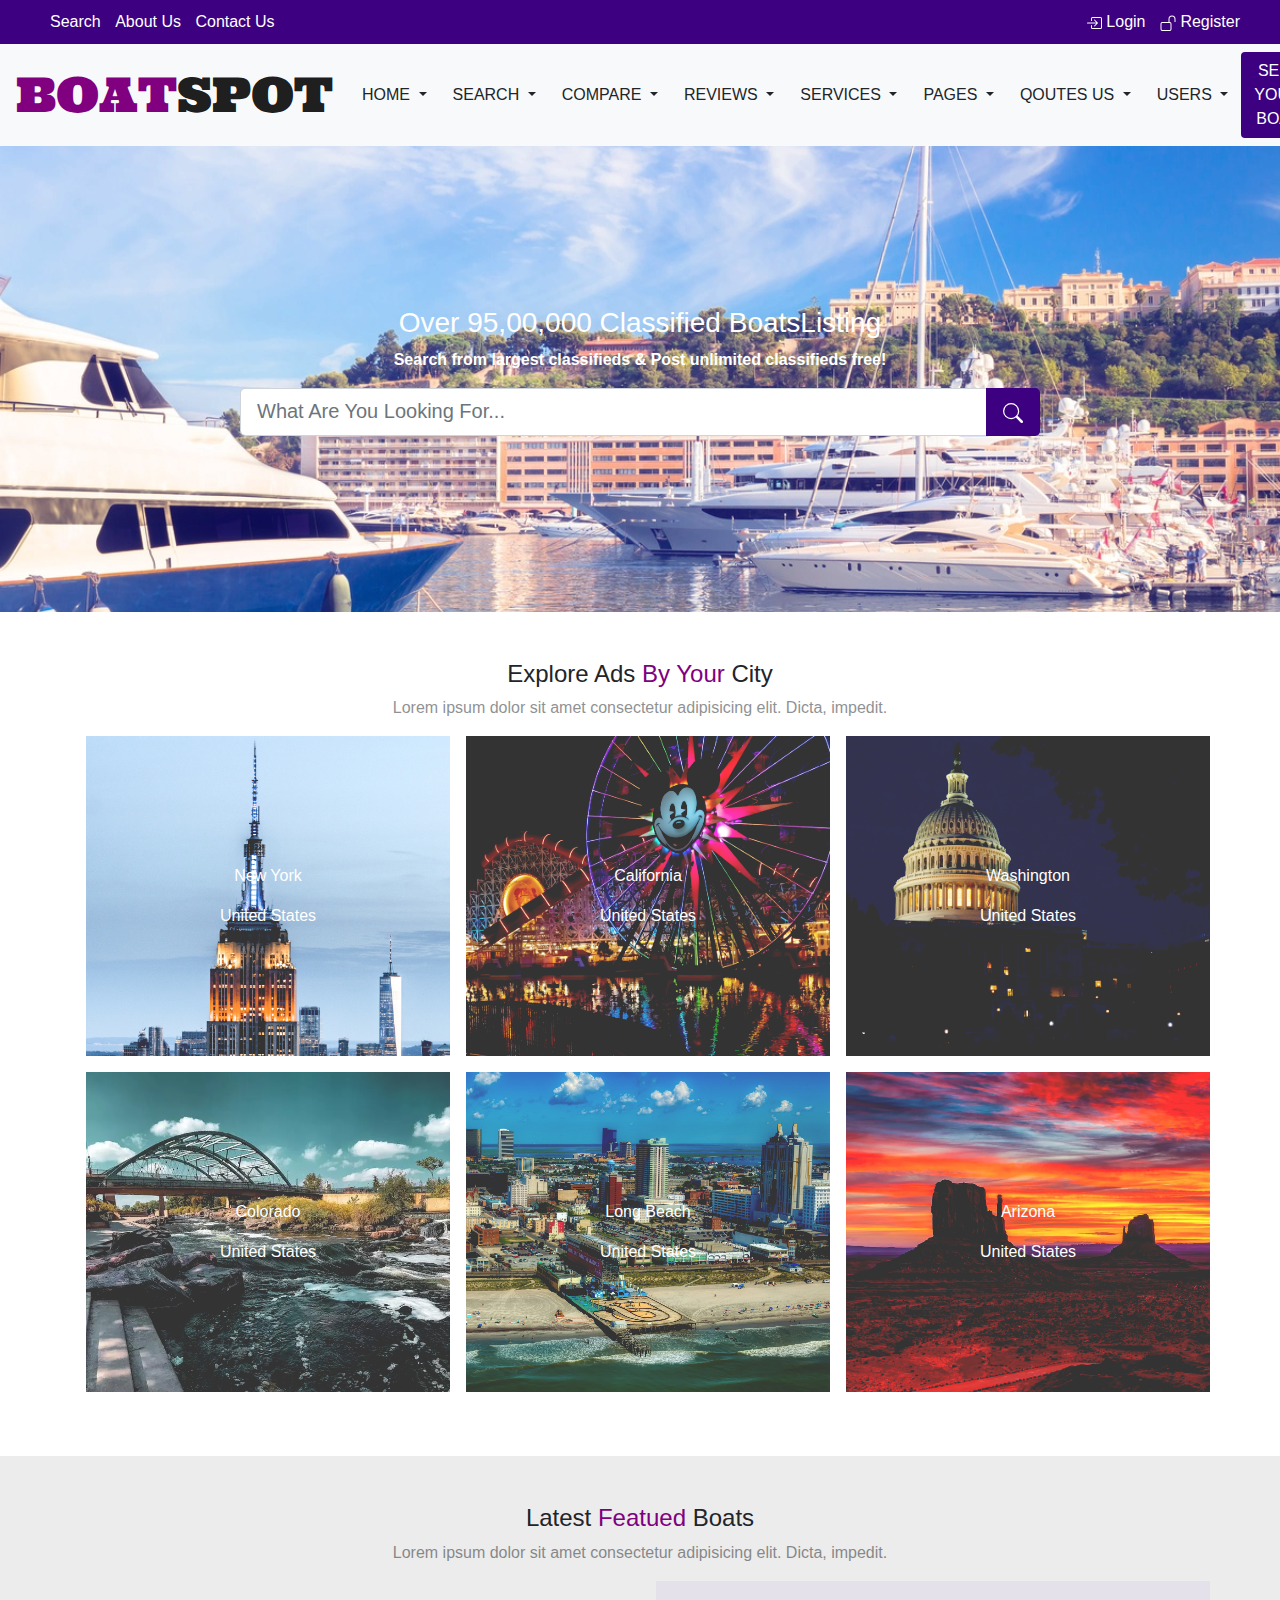
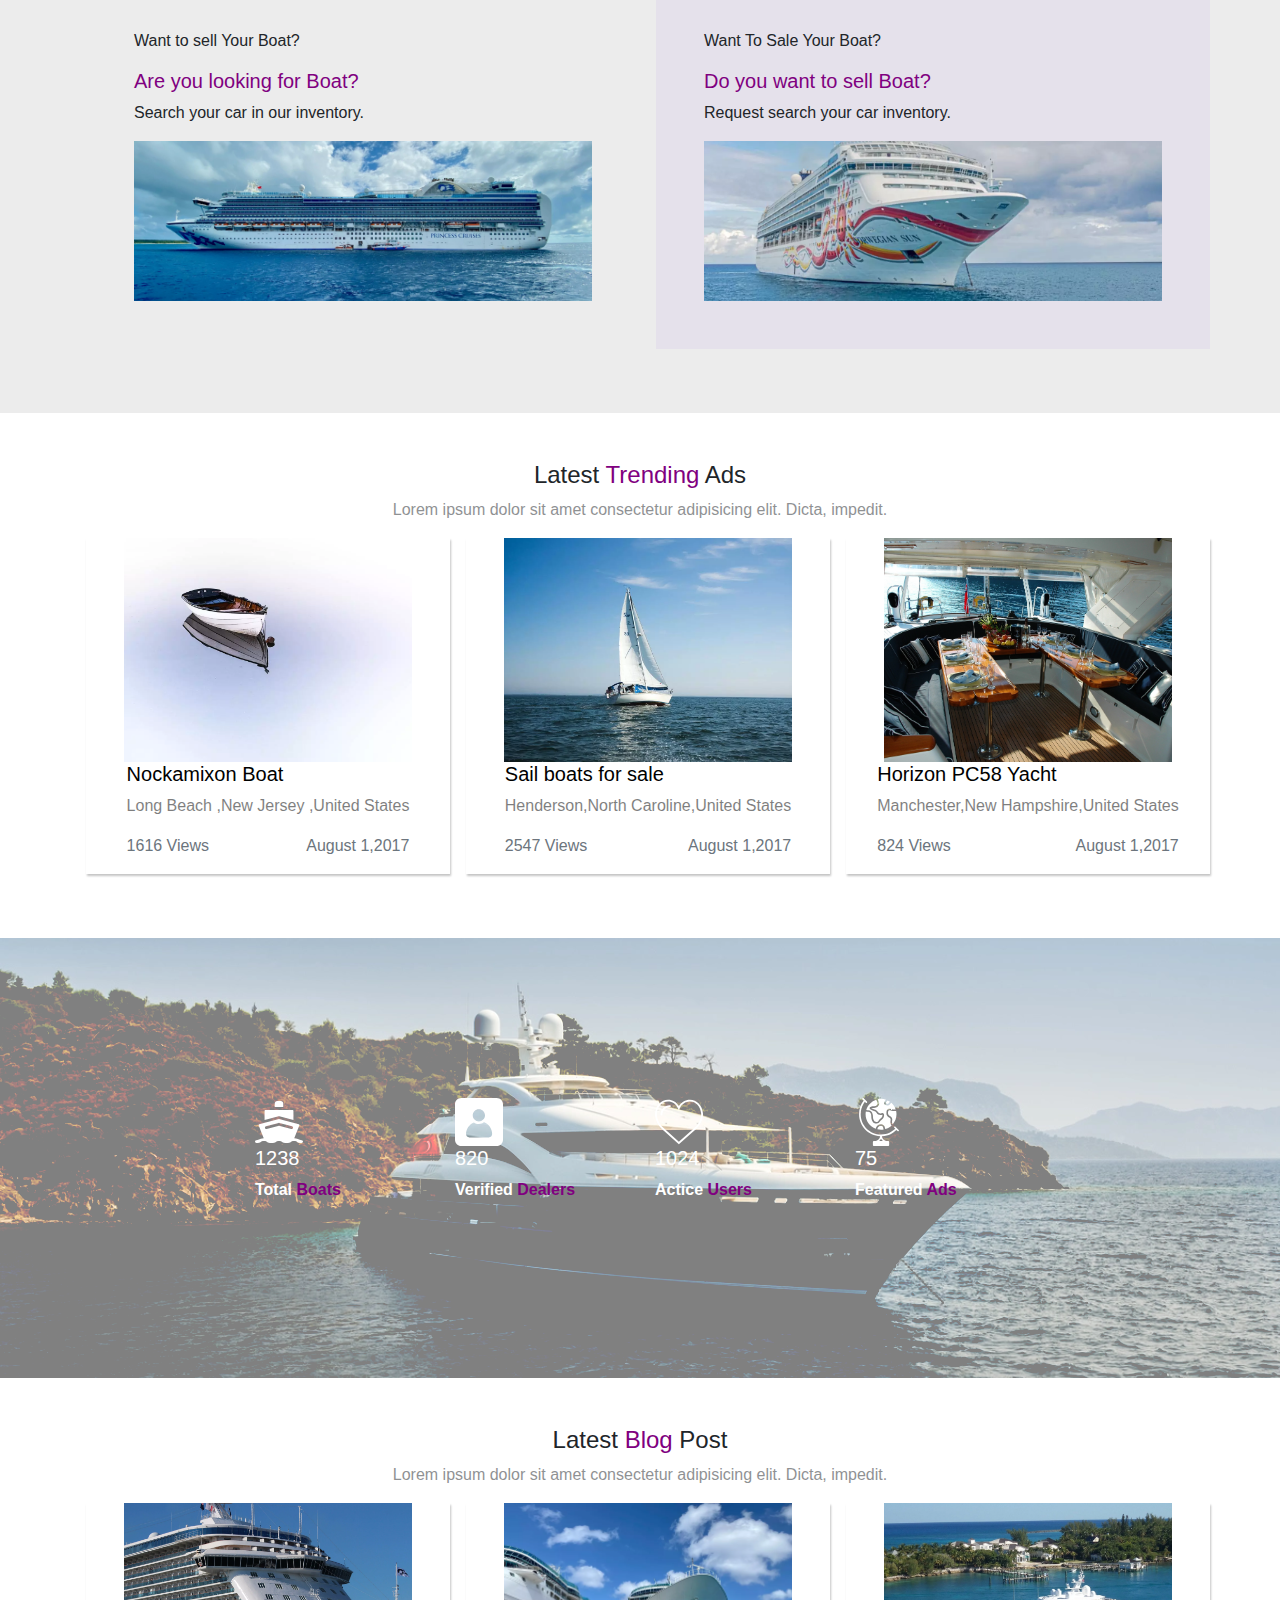
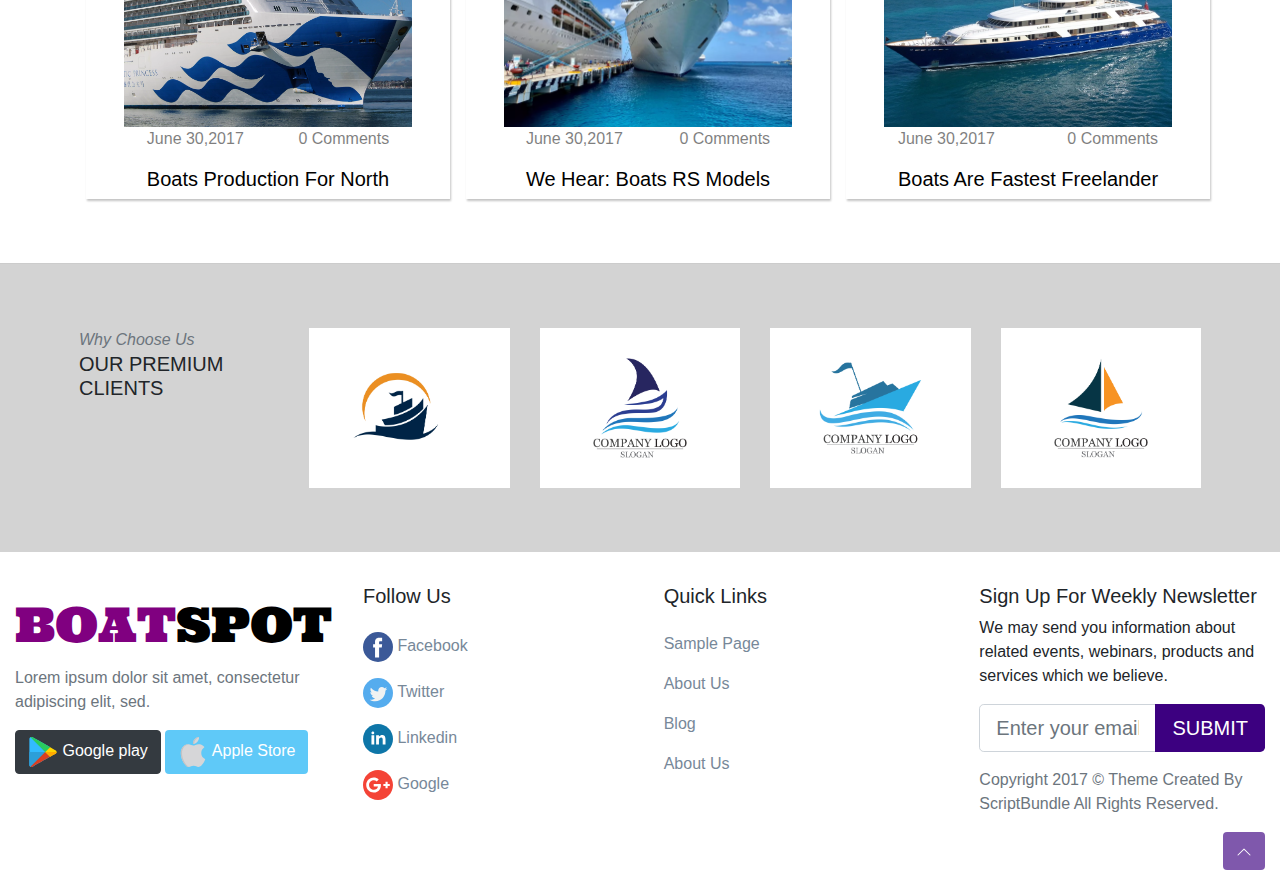
==== Assignment 12/index.html @ 64cd27fa "Assignment 12" ====
<!DOCTYPE html>
<html lang="en">
	<head>
		<meta charset="UTF-8" />
		<meta name="viewport" content="width=device-width, initial-scale=1.0" />
		<link href="https://fonts.googleapis.com/css2?family=Ultra&display=swap" rel="stylesheet">
		<link
			rel="stylesheet"
			href="https://stackpath.bootstrapcdn.com/bootstrap/4.5.2/css/bootstrap.min.css"
			integrity="sha384-JcKb8q3iqJ61gNV9KGb8thSsNjpSL0n8PARn9HuZOnIxN0hoP+VmmDGMN5t9UJ0Z"
			crossorigin="anonymous"
		/>
		<link rel="stylesheet" type="text/css" href="style.css" />
		<title>BOATSPOT</title>
	</head>
	<body>
		<div class="firstheading">
			<div class="firstheading__firstele">
				<a>Search</a>
				<a>About Us</a>
				<a>Contact Us</a>
			</div>
			<div class="firstheading__secondele">
				<a>
					<svg
						width="1em"
						height="1em"
						viewBox="0 0 16 16"
						class="bi bi-box-arrow-in-right"
						fill="currentColor"
						xmlns="http://www.w3.org/2000/svg"
					>
						<path
							  fill-rule="evenodd"
							  d="M6 3.5a.5.5 0 0 1 .5-.5h8a.5.5 0 0 1 .5.5v9a.5.5 0 0 1-.5.5h-8a.5.5 0 0 1-.5-.5v-2a.5.5 0 0 0-1 0v2A1.5 1.5 0 0 0 6.5 14h8a1.5 1.5 0 0 0 1.5-1.5v-9A1.5 1.5 0 0 0 14.5 2h-8A1.5 1.5 0 0 0 5 3.5v2a.5.5 0 0 0 1 0v-2z"
						/>
						  <path
							fill-rule="evenodd"
							d="M11.854 8.354a.5.5 0 0 0 0-.708l-3-3a.5.5 0 1 0-.708.708L10.293 7.5H1.5a.5.5 0 0 0 0 1h8.793l-2.147 2.146a.5.5 0 0 0 .708.708l3-3z"
						/>
					</svg>
						Login
				</a>
				<a>
					<svg
						width="1em"
						height="1em"
						viewBox="0 0 16 16"
						class="bi bi-unlock"
						fill="currentColor"
						xmlns="http://www.w3.org/2000/svg"
					>
					<path
						fill-rule="evenodd"
						d="M9.655 8H2.333c-.264 0-.398.068-.471.121a.73.73 0 0 0-.224.296 1.626 1.626 0 0 0-.138.59V14c0 .342.076.531.14.635.064.106.151.18.256.237a1.122 1.122 0 0 0 .436.127l.013.001h7.322c.264 0 .398-.068.471-.121a.73.73 0 0 0 .224-.296 1.627 1.627 0 0 0 .138-.59V9c0-.342-.076-.531-.14-.635a.658.658 0 0 0-.255-.237A1.122 1.122 0 0 0 9.655 8zm.012-1H2.333C.5 7 .5 9 .5 9v5c0 2 1.833 2 1.833 2h7.334c1.833 0 1.833-2 1.833-2V9c0-2-1.833-2-1.833-2zM8.5 4a3.5 3.5 0 1 1 7 0v3h-1V4a2.5 2.5 0 0 0-5 0v3h-1V4z"
					/>
					</svg>
						Register
				</a>
			</div>
		</div>
		<div>
			<nav class="navbar navbar-expand-lg navbar-light bg-light">
				<button
					class="navbar-toggler"
					type="button"
					data-toggle="collapse"
					data-target="#navbarTogglerDemo03"
					aria-controls="navbarTogglerDemo03"
					aria-expanded="false"
					aria-label="Toggle navigation"
				>
					<span class="navbar-toggler-icon"></span>
				</button>
				<a class="navbar-brand" href="#"> <span class="purple">BOAT</span>SPOT</a>

				<div class="collapse navbar-collapse" id="navbarTogglerDemo03">
					<ul class="navbar-nav mr-auto mt-2 mt-lg-0">
						<li class="nav-item active">
							<button
								class="btn dropdown-toggle"
								type="button"
								id="dropdownMenuButton"
								data-toggle="dropdown"
								aria-haspopup="true"
								aria-expanded="false"
							>
								HOME
							</button>
						</li>
						<li class="nav-item active">
							<button
								class="btn dropdown-toggle"
								type="button"
								id="dropdownMenuButton"
								data-toggle="dropdown"
								aria-haspopup="true"
								aria-expanded="false"
							>
								SEARCH
							</button>
						</li>
						<li class="nav-item">
							<button
								class="btn dropdown-toggle"
								type="button"
								id="dropdownMenuButton"
								data-toggle="dropdown"
								aria-haspopup="true"
								aria-expanded="false"
							>
								COMPARE
							</button>
						</li>
						<li class="nav-item">
							<button
								class="btn dropdown-toggle"
								type="button"
								id="dropdownMenuButton"
								data-toggle="dropdown"
								aria-haspopup="true"
								aria-expanded="false"
							>
								REVIEWS
							</button>
						</li>
						<li class="nav-item">
							<button
								class="btn dropdown-toggle"
								type="button"
								id="dropdownMenuButton"
								data-toggle="dropdown"
								aria-haspopup="true"
								aria-expanded="false"
							>
								SERVICES
							</button>
						</li>
						<li class="nav-item">
							<button
								class="btn dropdown-toggle"
								type="button"
								id="dropdownMenuButton"
								data-toggle="dropdown"
								aria-haspopup="true"
								aria-expanded="false"
							>
								PAGES
							</button>
						</li>
						<li class="nav-item">
							<button
								class="btn dropdown-toggle"
								type="button"
								id="dropdownMenuButton"
								data-toggle="dropdown"
								aria-haspopup="true"
								aria-expanded="false"
							>
								QOUTES US
							</button>
						</li>
						<li class="nav-item">
							<button
								class="btn dropdown-toggle"
								type="button"
								id="dropdownMenuButton"
								data-toggle="dropdown"
								aria-haspopup="true"
								aria-expanded="false"
							>
								USERS
							</button>
						</li>
					</ul>
					<form class="form-inline my-2 my-lg-0">
						<button class="btn sellbtn my-2 my-sm-0" type="submit">
							SELL YOUR BOAT
						</button>
					</form>
				</div>
			</nav>
		</div>
		<div class="search_form">
			<div class="search_form__details">
				<h3 class="search_form__heading">
					Over 95,00,000 Classified BoatsListing
				</h3>
				<p class="search_form__para">
					Search from largest classifieds & Post unlimited classifieds free!
				</p>
				<div class="input-group input-group-lg mb-3">
					<input
						type="text"
						class="form-control"
						placeholder="What Are You Looking For..."
						aria-label="Recipient's username"
						aria-describedby="button-addon2"
					/>
					<div class="input-group-append">
						<button class="btn sellbtn" type="button" id="button-addon2">
							<svg
								width="1em"
								height="1em"
								viewBox="0 0 16 16"
								class="bi bi-search"
								fill="currentColor"
								xmlns="http://www.w3.org/2000/svg"
							>
							<path
								fill-rule="evenodd"
								d="M10.442 10.442a1 1 0 0 1 1.415 0l3.85 3.85a1 1 0 0 1-1.414 1.415l-3.85-3.85a1 1 0 0 1 0-1.415z"
							/>
							<path
								fill-rule="evenodd"
								d="M6.5 12a5.5 5.5 0 1 0 0-11 5.5 5.5 0 0 0 0 11zM13 6.5a6.5 6.5 0 1 1-13 0 6.5 6.5 0 0 1 13 0z"
							/>
							</svg>
						</button>
					</div>
				</div>
			</div>
		</div>
		<div class="toursdiv">
			<h4>Explore Ads <span class="purple">By Your</span> City</h4>
			<p class="tours__para">
				Lorem ipsum dolor sit amet consectetur adipisicing elit. Dicta, impedit.
			</p>
			<div class="container tours">
				<div class="row">
					<div class="col-sm tourcol newyork">
						<p>New York</p>
						<span>United States</span>
					</div>
					<div class="col-sm tourcol california">
						<p>California</p>
						<span>United States</span>
					</div>
					<div class="col-sm tourcol washington">
						<p>Washington</p>
						<span>United States</span>
					</div>
				</div>
				<div class="row">
					<div class="col-sm tourcol colorado">
						<p>Colorado</p>
						<span>United States</span>
					</div>
					<div class="col-sm tourcol long__beach">
						<p>Long Beach</p>
						<span>United States</span>
					</div>
					<div class="col-sm tourcol arizona">
						<p>Arizona</p>
						<span>United States</span>
					</div>
				</div>
			</div>
		</div>
		<div class="toursdiv boatsdiv">
			<h4>Latest <span class="purple">Featued</span> Boats</h4>
			<p class="tours__para">
				Lorem ipsum dolor sit amet consectetur adipisicing elit. Dicta, impedit.
			</p>
			<div class="container">
				<div class="row">
					<div class="col-sm boat">
						<p>Want to sell Your Boat?</p>
						<h5 class="purple">Are you looking for Boat?</h5>
						<p>Search your car in our inventory.</p>
						<div class="boatcol boat-1"></div>
					</div>
					<div class="col-sm boat boat2">
						<p>Want To Sale Your Boat?</p>
						<h5 class="purple">Do you want to sell Boat?</h5>
						<p>Request search your car inventory.</p>
						<div class="boatcol boat-2"></div>
					</div>
				</div>
			</div>
		</div>
		<div class="toursdiv">
			<h4>Latest <span class="purple">Trending</span> Ads</h4>
			<p class="tours__para">
				Lorem ipsum dolor sit amet consectetur adipisicing elit. Dicta, impedit.
			</p>
			<div class="container">
				<div class="row">
					<div class="col-sm boatsellcol">
						<div class="boat__img nockamixon__img">
						</div>
						<div>
							<h5>Nockamixon Boat</h5>
							<p class="tours__para">Long Beach ,New Jersey ,United States</p>
							<div class="boat__data">
								<p class="text-secondary">1616 Views</p>
								<p class="text-secondary">August 1,2017</p>
							</div>
						</div>
					</div>
					<div class="col-sm boatsellcol">
						<div class="boat__img sailing__img">
						</div>
						<div>
							<h5>Sail boats for sale</h5>
							<p class="tours__para">Henderson,North Caroline,United States</p>
							<div class="boat__data">
								<p class="text-secondary">2547 Views</p>
								<p class="text-secondary">August 1,2017</p>
							</div>
						</div>
					</div>
					<div class="col-sm boatsellcol">
						<div class="boat__img yacht__img">
						</div>
						<div>
							<h5>Horizon PC58 Yacht</h5>
							<p class="tours__para">Manchester,New Hampshire,United States</p>
							<div class="boat__data">
								<p class="text-secondary">824 Views</p>
								<p class="text-secondary">August 1,2017</p>
							</div>
						</div>
					</div>
				</div>
			</div>
		</div>
		<div class="search_form boat__sec">
			<div class="search_form__details">
				<div class="container">
					<div class="row">
						<div class="col-sm col-md-3">
							<div>
								<img src="icons/ship.svg" alt="Boats" width="48px">
								<h5>1238</h5>
								<p>Total <span class="purple">Boats</span></p>
							</div>
						</div>
						<div class="col-sm col-md-3">
							<div>
								<img src="icons/user.svg" alt="Dealers" width="48px">
								<h5>820</h5>
								<p>Verified <span class="purple">Dealers</span></p>
							</div>
						</div>
						<div class="col-sm col-md-3">
							<div>
								<img src="icons/heart.svg" alt="Active Users" width="48px">
								<h5>1024</h5>
								<p>Actice <span class="purple">Users</span></p>
							</div>
						</div>
						<div class="col-sm col-md-3">
							<div>
								<img src="icons/earth-globe.svg" alt="Ads Globally" width="48px">
								<h5>75</h5>
								<p>Featured <span class="purple">Ads</span></p>
							</div>
						</div>
					</div>
				</div>
			</div>
		</div>
		<div class="toursdiv">
			<h4>Latest <span class="purple">Blog</span> Post</h4>
			<p class="tours__para">
				Lorem ipsum dolor sit amet consectetur adipisicing elit. Dicta, impedit.
			</p>
			<div class="container">
				<div class="row">
					<div class="col-sm boatsellcol">
						<div class="boat__img boat-3">
						</div>
						<div>
							<div class="boat__data">
								<p class="tours__para">June 30,2017</p>
								<p class="tours__para">0 Comments</p>
							</div>
							<h5>Boats Production For North</h5>
						</div>
					</div>
					<div class="col-sm boatsellcol">
						<div class="boat__img boat-4">
						</div>
						<div>
							<div class="boat__data">
								<p class="tours__para">June 30,2017</p>
								<p class="tours__para">0 Comments</p>
							</div>
							<h5>We Hear: Boats RS Models</h5>
						</div>
					</div>
					<div class="col-sm boatsellcol">
						<div class="boat__img boat-5">
						</div>
						<div>
							<div class="boat__data">
								<p class="tours__para">June 30,2017</p>
								<p class="tours__para">0 Comments</p>
							</div>
							<h5>Boats Are Fastest Freelander</h5>
						</div>
					</div>
				</div>
			</div>
		</div>

		<footer class="footer__section">
			<div class="container-fluid">
				<div class="row logo__row">
					<div class="col">
						<i class="text-muted"> Why Choose Us </i>
						<h5>OUR PREMIUM CLIENTS</h5>
					</div>
					<div class="col">
						<img src="icons/logo-1.jpg" alt="Logo-1" width="100%" height="100%">
					</div>
					<div class="col">
						<img src="icons/logo-2.jpg" alt="Logo-2" width="100%" height="100%">
					</div>
					<div class="col">
						<img src="icons/logo-3.jpg" alt="Logo-3" width="100%" height="100%">
					</div>
					<div class="col">
						<img src="icons/logo-4.jpg" alt="Logo-4" width="100%" height="100%">
					</div>
				</div>

				<div class="row footer__link__row">
					<div class="col">
						<a href="#" class="navbar-brand">
						<span class="purple">BOAT</span><span class="spot__span">SPOT</span>
						</a>
						<p class="text-muted">Lorem ipsum dolor sit amet, consectetur adipiscing elit,
							sed.</p>
							<button type="button" class="btn btn-dark"> <img src="icons/playstore.svg" alt="Playstore" width="30px"> Google play </button>
							<button type="button" class="btn apple__btn"> <img src="icons/brand.svg" alt="Apple Store" width="30px"> Apple Store</button>
					</div>

					<div class="col list-group">
						<h5>Follow Us</h5>
						<a href="#" class="footer__links"> <img src="icons/facebook.svg" alt="Facebook" width="30px"> Facebook</a>
						<a href="#" class="footer__links"> <img src="icons/twitter.svg" alt="Twitter" width="30px"> Twitter</a>
						<a href="#" class="footer__links"> <img src="icons/linkedin.svg" alt="Linkedin" width="30px"> Linkedin</a>
						<a href="#" class="footer__links"> <img src="icons/google-plus.svg" alt="Google+" width="30px"> Google</a>
					</div>

					<div class="col list-group">
						<h5>Quick Links</h5>
						<a href="#" class="footer__links">Sample Page</a>
						<a href="#" class="footer__links">About Us</a>
						<a href="#" class="footer__links">Blog</a>
						<a href="#" class="footer__links">About Us</a>
					</div>

					<div class="col">
						<form action="">
							<h5>Sign Up For Weekly Newsletter</h5>
							<p>We may send you information about related events,
								webinars, products and services which we believe.
							</p>
							<div
								class="input-group mb-3 input-group-lg"
							>
								<input
									type="email"
									class="form-control"
									placeholder="Enter your email address"
									aria-label="Recipient's username"
									aria-describedby="button-addon2"
								>
								<div
									class="input-group-append"
								>
									<button
										class="btn email__btn"
										type="button" id="button-addon2"
									>
									SUBMIT
									</button>
  								</div>
							</div>
						</form>
						<p class="text-muted">Copyright 2017 &copy; Theme Created By ScriptBundle All Rights Reserved.</p>
					</div>
				</div>

				<div class="d-flex justify-content-end">
					<button
						type="button"
						class="btn click__top"
						data-toggle="button"
						aria-pressed="false"
						disabled
					>
						<svg
							width="1em"
							height="1em"
							viewBox="0 0 16 16"
							class="bi bi-chevron-up"
							fill="currentColor"
							xmlns="http://www.w3.org/2000/svg"
						>
							<path
								fill-rule="evenodd"
								d="M7.646 4.646a.5.5 0 0 1 .708 0l6 6a.5.5 0 0 1-.708.708L8 5.707l-5.646 5.647a.5.5 0 0 1-.708-.708l6-6z"
							/>
						</svg>
					</button>
				</div>
			</div>
		</footer>
		<script
			src="https://code.jquery.com/jquery-3.5.1.slim.min.js"
			integrity="sha384-DfXdz2htPH0lsSSs5nCTpuj/zy4C+OGpamoFVy38MVBnE+IbbVYUew+OrCXaRkfj"
			crossorigin="anonymous"
		></script>
		<script
			src="https://cdn.jsdelivr.net/npm/popper.js@1.16.1/dist/umd/popper.min.js"
			integrity="sha384-9/reFTGAW83EW2RDu2S0VKaIzap3H66lZH81PoYlFhbGU+6BZp6G7niu735Sk7lN"
			crossorigin="anonymous"
		></script>
		<script
			src="https://stackpath.bootstrapcdn.com/bootstrap/4.5.2/js/bootstrap.min.js"
			integrity="sha384-B4gt1jrGC7Jh4AgTPSdUtOBvfO8shuf57BaghqFfPlYxofvL8/KUEfYiJOMMV+rV"
			crossorigin="anonymous"
		></script>
	</body>
</html>
---- Assignment 12/style.css ----
body {
    padding: 0;
    margin: 0;
}

.firstheading {
    background-color: rgb(60, 0, 128);
    display: flex;
    justify-content: space-between;
    padding: 10px 40px;
    color: white;
}

.firstheading__firstele a {
    margin-left: 10px;
}

.firstheading__firstele a:hover {
    cursor: pointer;
}

.firstheading__secondele a {
    margin-left: 10px;
}

.firstheading__secondele a:hover {
    cursor: pointer;
}

.navbar-brand{
    font-family: 'Ultra', serif;
    font-size:3rem;
}

.sellbtn, .email__btn, .click__top {
    background-color: rgb(60, 0, 128);
    color: white;
}

.search_form {
    background:url('images/monaco-sea.webp') no-repeat;
    background-color:rgba(0, 0, 255, 0.281);
    background-position:50% 50%;
    background-size:cover;
    background-blend-mode:lighten;
    padding: 10rem 15rem;
    font-weight:bold;
}

.search_form__details {
    color:#fff;
    display: flex;
    flex-direction: column;
    justify-content: center;
    align-items: center;
}

.toursdiv {
    /* background-color: red; */
    padding: 3rem;
    display: flex;
    flex-direction: column;
    align-items: center;
}

.tours__para {
    opacity: 0.5;
}

.tourcol {
    background-color:red;
    margin-bottom: 1rem;
    margin-left: 1rem;
    padding: 8rem 4rem;
    display: flex;
    flex-direction: column;
    align-items: center;
    justify-content: center;
    color: white;
}

.newyork{
    background:url('images/newyork-cityscape.webp') no-repeat;
    background-size:cover;
    background-position:top center;
    background-color:#333;
    background-blend-mode:lighten;
}

.california{
    background:url('images/california-disneyland.webp') no-repeat;
    background-position:center;
    background-size:cover;
    background-color:#333;
    background-blend-mode:lighten;
}

.washington{
    background:url('images/washington.webp') no-repeat;
    background-position:top center;
    background-size:cover;
    background-color:#333;
    background-blend-mode:lighten;
}

.colorado{
    background:url('images/colorado-denver.webp') no-repeat;
    background-position:left center;
    background-size:cover;
    background-color:#333;
    background-blend-mode:lighten;
}

.long__beach{
    background:url('images/atlantic-city.webp') no-repeat;
    background-position:right center;
    background-size:cover;
    background-color:#333;
    background-blend-mode:lighten;
}

.arizona{
    background:url('images/arizona-mounts.webp') no-repeat;
    background-position:left center;
    background-size:cover;
    background-color:#333;
    background-blend-mode:lighten;
}

.boatsdiv {
    background-color: rgb(236, 236, 236);
}

.purple {
    color: rgb(128, 0, 128);
}

.boat {
    /* background-color: red; */
    margin-bottom: 1rem;
    margin-left: 1rem;
    padding: 3rem;
}

.boat2 {
    background-color: rgba(103, 28, 223, 0.05);
}

.boatcol {
    background-color: red;
    /* padding: 6rem; */
    height: 10rem;
    /* width:16rem; */
}

.boat-1{
    background:url('images/boat-1.webp') no-repeat;
    background-size:cover;
    background-position:center;
}

.boat-2{
    background:url('images/boat-2.webp') no-repeat;
    background-size:cover;
    background-position:bottom center;
}

.boatsellcol {
    box-shadow: 1px 2px 2px rgb(197, 197, 197);
    margin-bottom: 1rem;
    margin-left: 1rem;
    /* padding: 3rem; */
    display: flex;
    flex-direction: column;
    align-items: center;
    justify-content: center;
    color: black;
}

.boat__img {
    height: 14rem;
    width: 18rem;
    background-color: red;
}

.nockamixon__img{
    background:url('images/nockamixon.webp') no-repeat;
    background-size:cover;
    background-position:center;
}

.sailing__img{
    background:url('images/sailing-boat.webp') no-repeat;
    background-size:cover;
    background-position:center;
}

.yacht__img{
    background:url('images/yacht.webp') no-repeat;
    background-size:cover;
    background-position:center;
}

.boat__sec{
    background:url('images/boat-view.webp') no-repeat;
    background-size:cover;
    background-position:center;
    background-color:grey;
    background-blend-mode:lighten;
}

.boat__data {
    display: flex;
    /* background-color: white; */
    justify-content: space-between;
}

.boat-3{
    background:url('images/boat-3.webp') no-repeat;
    background-size:cover;
    background-position:center;
}

.boat-4{
    background:url('images/boat-4.webp') no-repeat;
    background-size:cover;
    background-position:center;
}

.boat-5{
    background:url('images/boat-5.webp') no-repeat;
    background-size:cover;
    background-position:center;
}

.footer__section{
    background-color:#fff;
}

.logo__row{
    background-color:lightgray;
    padding:4rem;
    border-top:solid #ccc 1px;
    background-blend-mode:lighten;
}

.footer__link__row{
    margin-top:2rem;
}

.apple__btn{
    background-color:#5fc9f8;
    color:#fff;
    /* font-weight:bold; */
}

.apple__btn:hover{
    color:#fff;
    background-color:#147efb;
}

.footer__links{
    color:lightslategrey;
    text-decoration:none;
    margin-top:1rem;
}

.footer__links:hover{
    color:#000;
    text-decoration:none;
}

.spot__span{
    color:#000;
}

@media (max-width:960px) {
    .search_form {
        padding: 4rem;
    }
}

@media (max-width:600px) {
    .search_form {
        padding: 3rem;
    }

    .search_form__heading {
        font-size: 20px;
    }

    .search_form__para {
        display: none;
    }
}
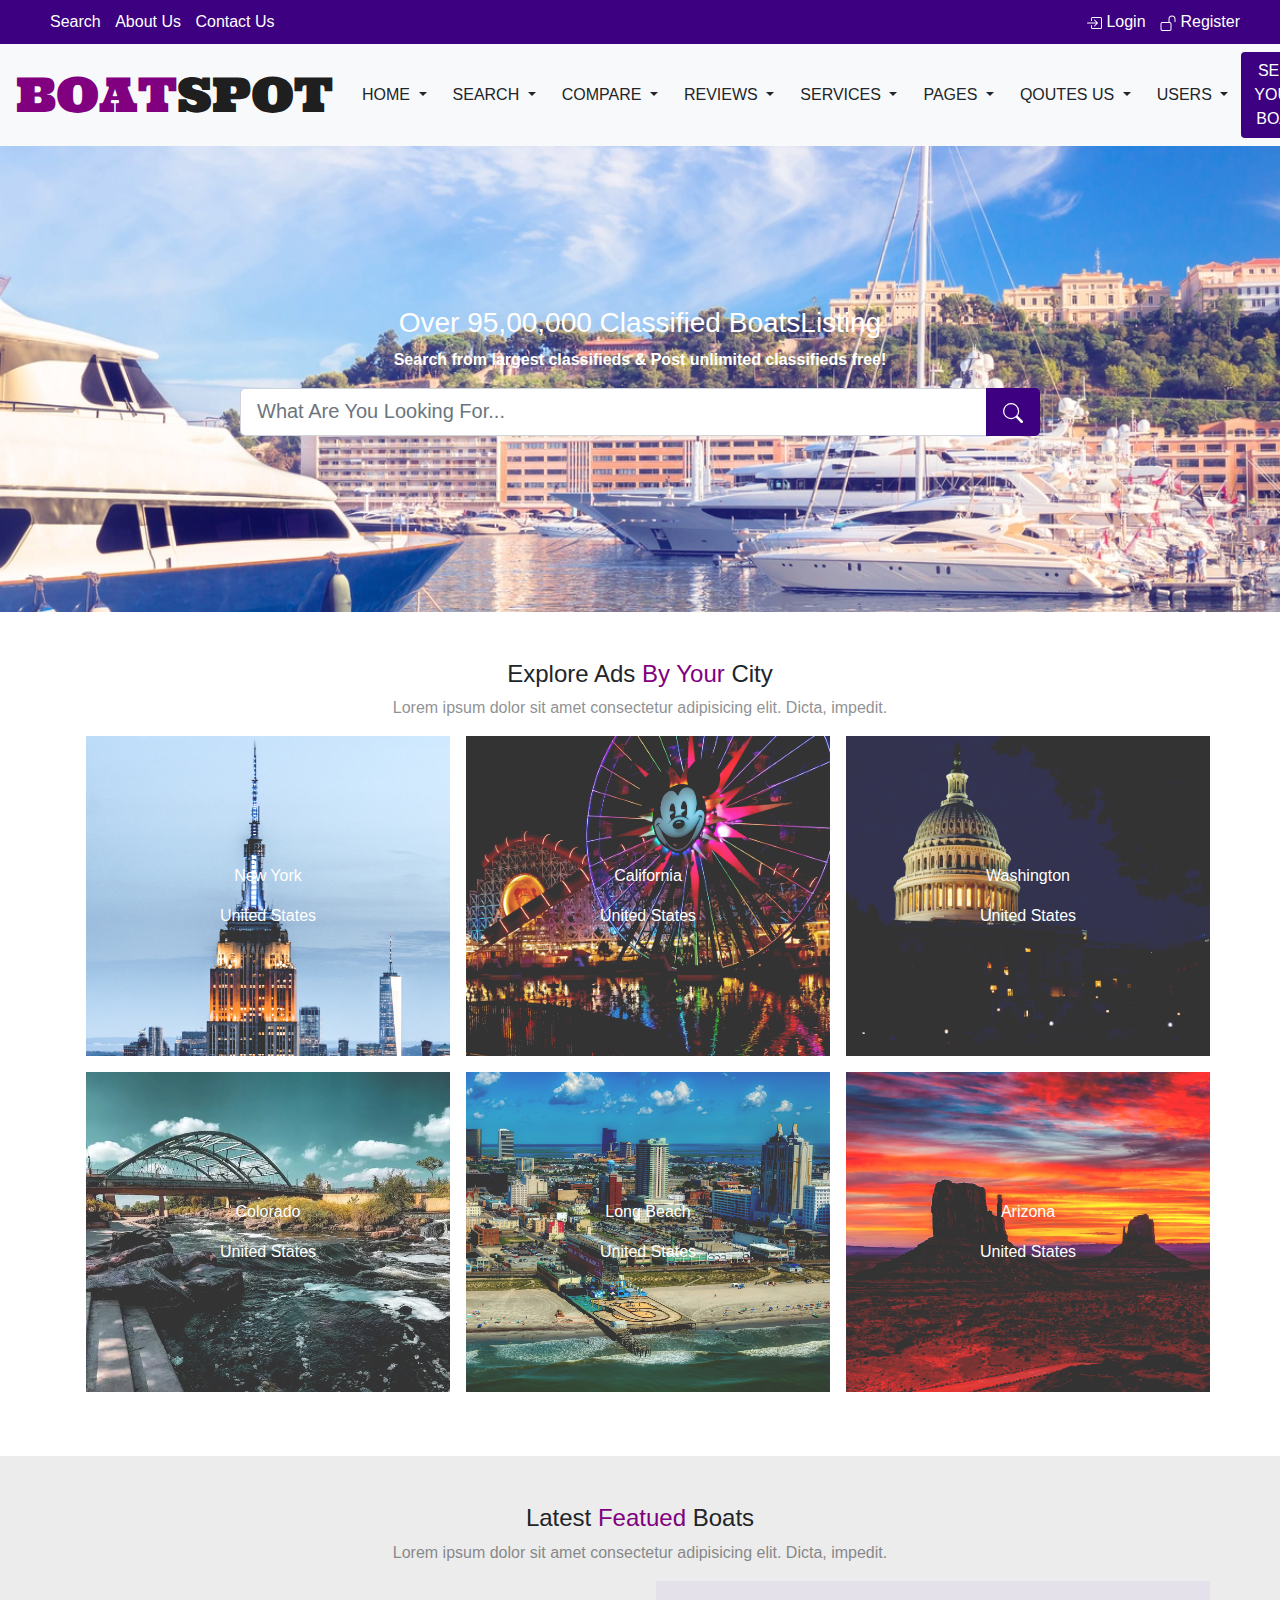
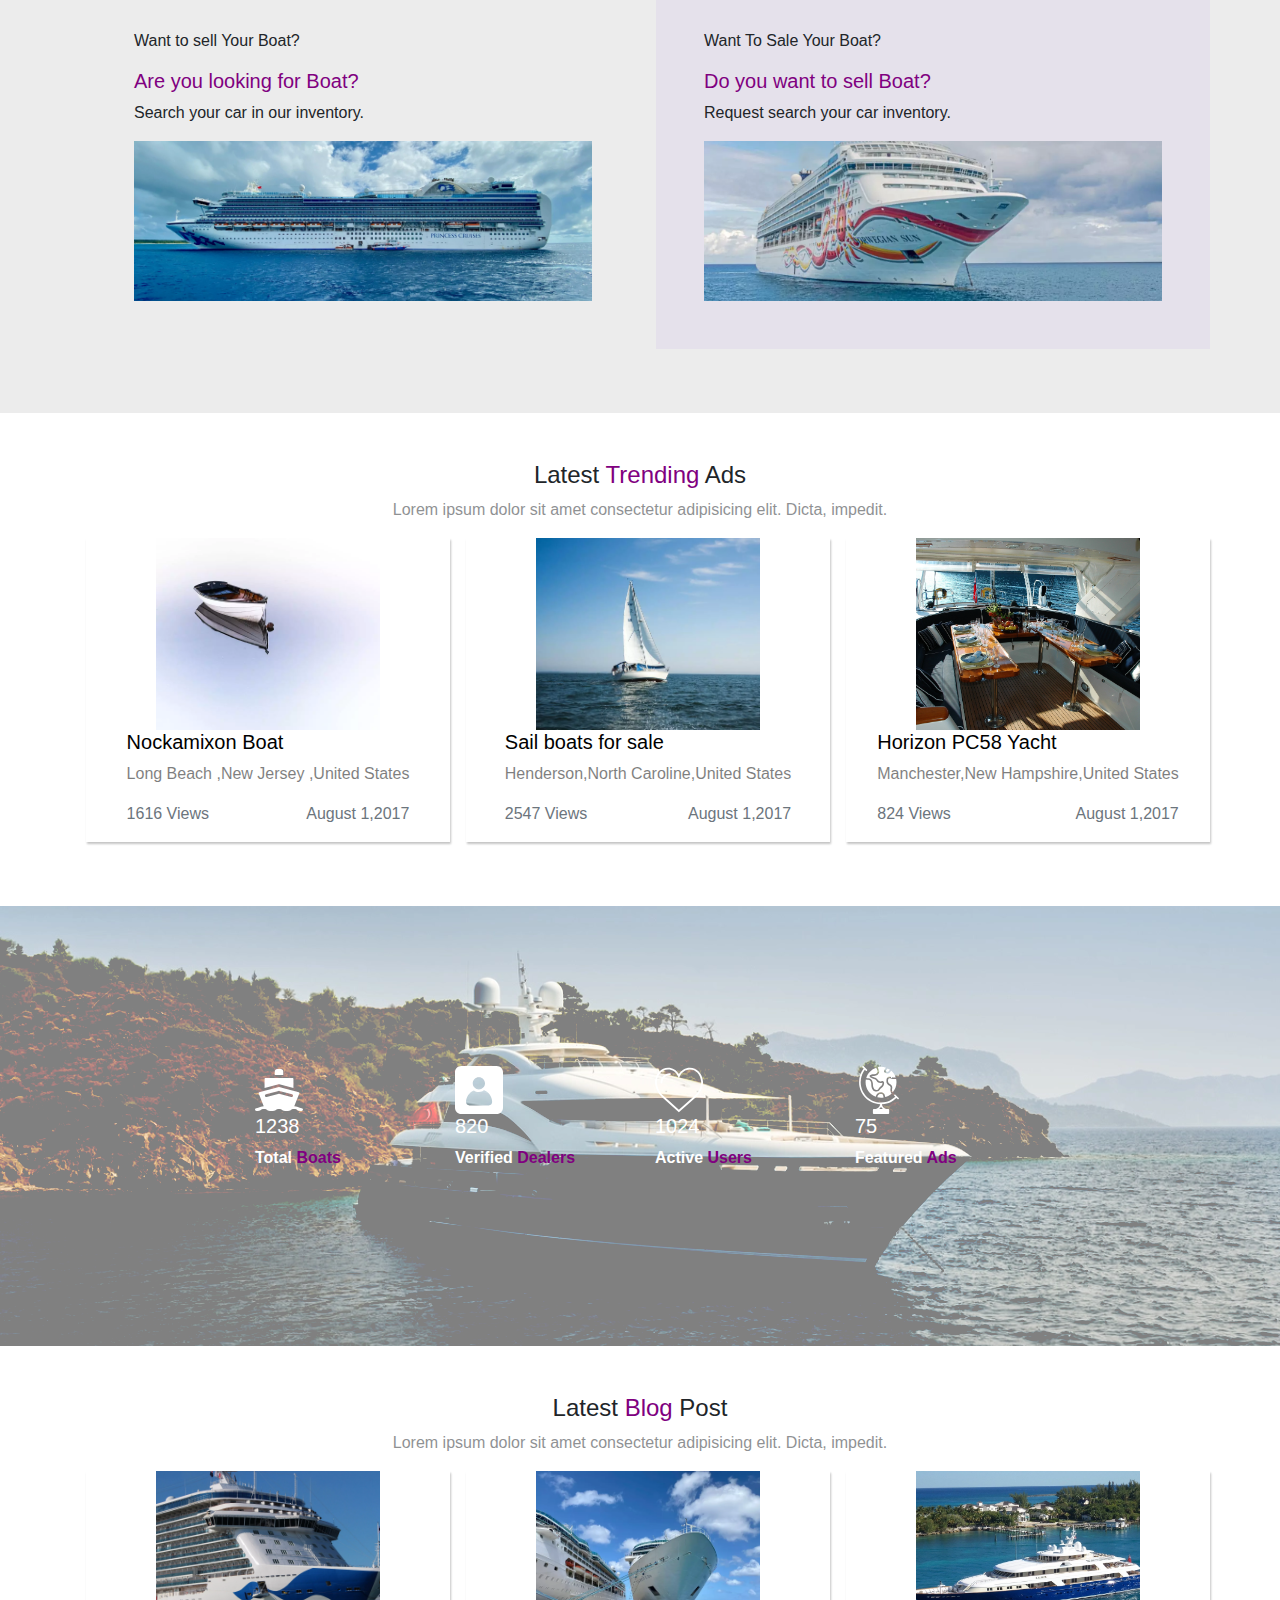
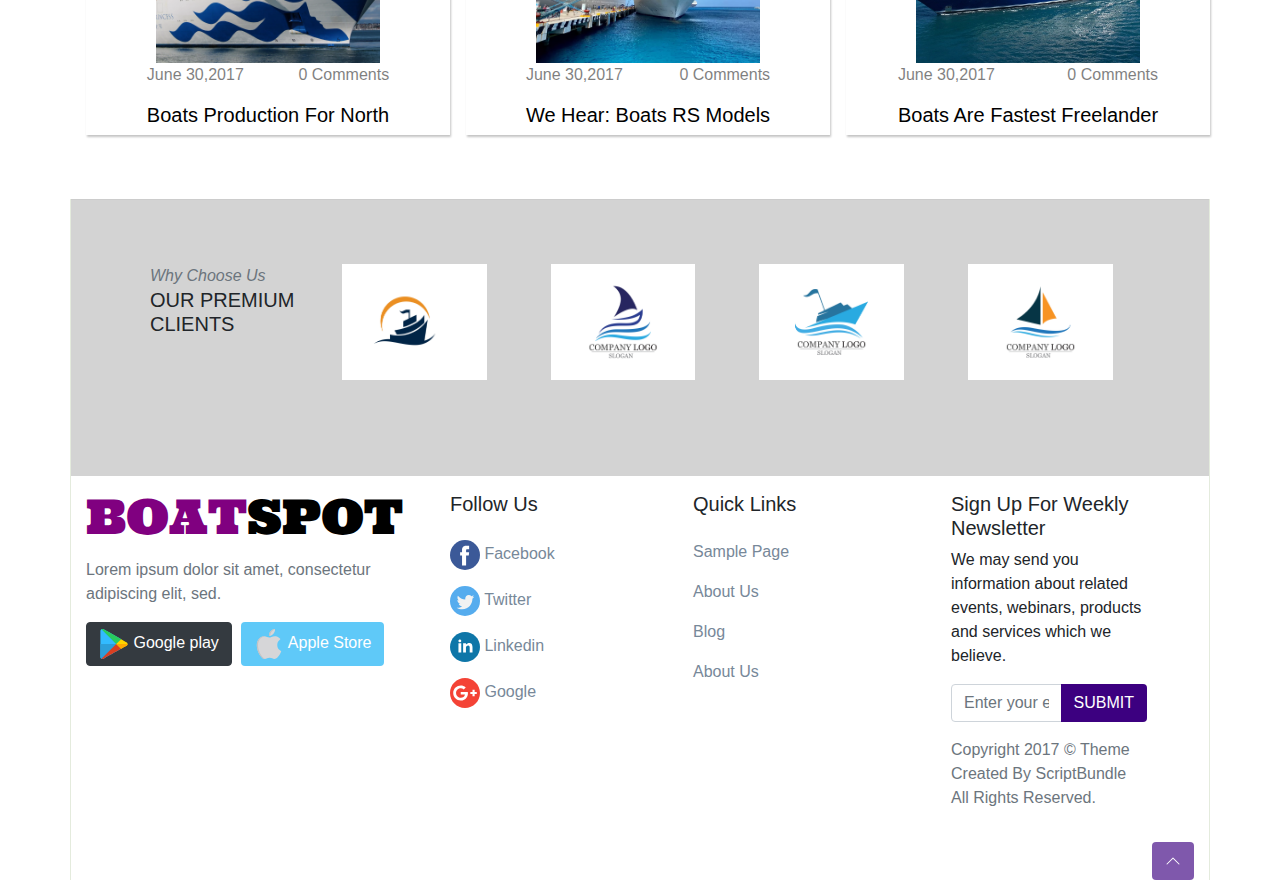
==== commit 1dcc4d39: "Completed" ====
--- a/Assignment 12/index.html
+++ b/Assignment 12/index.html
@@ -21,42 +21,46 @@
 				<a>Contact Us</a>
 			</div>
 			<div class="firstheading__secondele">
-				<a>
-					<svg
-						width="1em"
-						height="1em"
-						viewBox="0 0 16 16"
-						class="bi bi-box-arrow-in-right"
-						fill="currentColor"
-						xmlns="http://www.w3.org/2000/svg"
-					>
-						<path
-							  fill-rule="evenodd"
-							  d="M6 3.5a.5.5 0 0 1 .5-.5h8a.5.5 0 0 1 .5.5v9a.5.5 0 0 1-.5.5h-8a.5.5 0 0 1-.5-.5v-2a.5.5 0 0 0-1 0v2A1.5 1.5 0 0 0 6.5 14h8a1.5 1.5 0 0 0 1.5-1.5v-9A1.5 1.5 0 0 0 14.5 2h-8A1.5 1.5 0 0 0 5 3.5v2a.5.5 0 0 0 1 0v-2z"
-						/>
-						  <path
-							fill-rule="evenodd"
-							d="M11.854 8.354a.5.5 0 0 0 0-.708l-3-3a.5.5 0 1 0-.708.708L10.293 7.5H1.5a.5.5 0 0 0 0 1h8.793l-2.147 2.146a.5.5 0 0 0 .708.708l3-3z"
-						/>
-					</svg>
-						Login
-				</a>
-				<a>
-					<svg
-						width="1em"
-						height="1em"
-						viewBox="0 0 16 16"
-						class="bi bi-unlock"
-						fill="currentColor"
-						xmlns="http://www.w3.org/2000/svg"
-					>
-					<path
-						fill-rule="evenodd"
-						d="M9.655 8H2.333c-.264 0-.398.068-.471.121a.73.73 0 0 0-.224.296 1.626 1.626 0 0 0-.138.59V14c0 .342.076.531.14.635.064.106.151.18.256.237a1.122 1.122 0 0 0 .436.127l.013.001h7.322c.264 0 .398-.068.471-.121a.73.73 0 0 0 .224-.296 1.627 1.627 0 0 0 .138-.59V9c0-.342-.076-.531-.14-.635a.658.658 0 0 0-.255-.237A1.122 1.122 0 0 0 9.655 8zm.012-1H2.333C.5 7 .5 9 .5 9v5c0 2 1.833 2 1.833 2h7.334c1.833 0 1.833-2 1.833-2V9c0-2-1.833-2-1.833-2zM8.5 4a3.5 3.5 0 1 1 7 0v3h-1V4a2.5 2.5 0 0 0-5 0v3h-1V4z"
-					/>
-					</svg>
-						Register
-				</a>
+					<a>
+						<span>
+							<svg
+								width="1em"
+								height="1em"
+								viewBox="0 0 16 16"
+								class="bi bi-box-arrow-in-right"
+								fill="currentColor"
+								xmlns="http://www.w3.org/2000/svg"
+							>
+								<path
+									  fill-rule="evenodd"
+									  d="M6 3.5a.5.5 0 0 1 .5-.5h8a.5.5 0 0 1 .5.5v9a.5.5 0 0 1-.5.5h-8a.5.5 0 0 1-.5-.5v-2a.5.5 0 0 0-1 0v2A1.5 1.5 0 0 0 6.5 14h8a1.5 1.5 0 0 0 1.5-1.5v-9A1.5 1.5 0 0 0 14.5 2h-8A1.5 1.5 0 0 0 5 3.5v2a.5.5 0 0 0 1 0v-2z"
+								/>
+								  <path
+									fill-rule="evenodd"
+									d="M11.854 8.354a.5.5 0 0 0 0-.708l-3-3a.5.5 0 1 0-.708.708L10.293 7.5H1.5a.5.5 0 0 0 0 1h8.793l-2.147 2.146a.5.5 0 0 0 .708.708l3-3z"
+								/>
+							</svg>
+						</span>
+							Login
+					</a>
+					<a>
+						<span>
+							<svg
+								width="1em"
+								height="1em"
+								viewBox="0 0 16 16"
+								class="bi bi-unlock"
+								fill="currentColor"
+								xmlns="http://www.w3.org/2000/svg"
+							>
+							<path
+								fill-rule="evenodd"
+								d="M9.655 8H2.333c-.264 0-.398.068-.471.121a.73.73 0 0 0-.224.296 1.626 1.626 0 0 0-.138.59V14c0 .342.076.531.14.635.064.106.151.18.256.237a1.122 1.122 0 0 0 .436.127l.013.001h7.322c.264 0 .398-.068.471-.121a.73.73 0 0 0 .224-.296 1.627 1.627 0 0 0 .138-.59V9c0-.342-.076-.531-.14-.635a.658.658 0 0 0-.255-.237A1.122 1.122 0 0 0 9.655 8zm.012-1H2.333C.5 7 .5 9 .5 9v5c0 2 1.833 2 1.833 2h7.334c1.833 0 1.833-2 1.833-2V9c0-2-1.833-2-1.833-2zM8.5 4a3.5 3.5 0 1 1 7 0v3h-1V4a2.5 2.5 0 0 0-5 0v3h-1V4z"
+							/>
+							</svg>
+						</span>
+							Register
+					</a>
 			</div>
 		</div>
 		<div>
@@ -347,7 +351,7 @@
 							<div>
 								<img src="icons/heart.svg" alt="Active Users" width="48px">
 								<h5>1024</h5>
-								<p>Actice <span class="purple">Users</span></p>
+								<p>Active <span class="purple">Users</span></p>
 							</div>
 						</div>
 						<div class="col-sm col-md-3">
@@ -406,38 +410,38 @@
 		</div>
 
 		<footer class="footer__section">
-			<div class="container-fluid">
+			<div class="container footer__container">
 				<div class="row logo__row">
 					<div class="col">
 						<i class="text-muted"> Why Choose Us </i>
 						<h5>OUR PREMIUM CLIENTS</h5>
 					</div>
-					<div class="col">
+					<div class="col-sm logo__col">
 						<img src="icons/logo-1.jpg" alt="Logo-1" width="100%" height="100%">
 					</div>
-					<div class="col">
+					<div class="col-sm logo__col">
 						<img src="icons/logo-2.jpg" alt="Logo-2" width="100%" height="100%">
 					</div>
-					<div class="col">
+					<div class="col-sm logo__col">
 						<img src="icons/logo-3.jpg" alt="Logo-3" width="100%" height="100%">
 					</div>
-					<div class="col">
+					<div class="col-sm logo__col">
 						<img src="icons/logo-4.jpg" alt="Logo-4" width="100%" height="100%">
 					</div>
 				</div>
 
 				<div class="row footer__link__row">
-					<div class="col">
+					<div class="col-sm brand__col">
 						<a href="#" class="navbar-brand">
-						<span class="purple">BOAT</span><span class="spot__span">SPOT</span>
+							<span class="purple">BOAT</span><span class="spot__span">SPOT</span>
 						</a>
 						<p class="text-muted">Lorem ipsum dolor sit amet, consectetur adipiscing elit,
 							sed.</p>
-							<button type="button" class="btn btn-dark"> <img src="icons/playstore.svg" alt="Playstore" width="30px"> Google play </button>
-							<button type="button" class="btn apple__btn"> <img src="icons/brand.svg" alt="Apple Store" width="30px"> Apple Store</button>
-					</div>
-
-					<div class="col list-group">
+						<button type="button" class="btn google__play__btn btn-dark"> <img src="icons/playstore.svg" alt="Playstore" width="30px"> Google play </button>
+						<button type="button" class="btn apple__btn"> <img src="icons/brand.svg" alt="Apple Store" width="30px"> Apple Store</button>
+					</div>
+
+					<div class="col-sm list-group link__col">
 						<h5>Follow Us</h5>
 						<a href="#" class="footer__links"> <img src="icons/facebook.svg" alt="Facebook" width="30px"> Facebook</a>
 						<a href="#" class="footer__links"> <img src="icons/twitter.svg" alt="Twitter" width="30px"> Twitter</a>
@@ -445,7 +449,7 @@
 						<a href="#" class="footer__links"> <img src="icons/google-plus.svg" alt="Google+" width="30px"> Google</a>
 					</div>
 
-					<div class="col list-group">
+					<div class="col-sm list-group link__col">
 						<h5>Quick Links</h5>
 						<a href="#" class="footer__links">Sample Page</a>
 						<a href="#" class="footer__links">About Us</a>
@@ -453,14 +457,14 @@
 						<a href="#" class="footer__links">About Us</a>
 					</div>
 
-					<div class="col">
+					<div class="col-sm link__col">
 						<form action="">
 							<h5>Sign Up For Weekly Newsletter</h5>
 							<p>We may send you information about related events,
 								webinars, products and services which we believe.
 							</p>
 							<div
-								class="input-group mb-3 input-group-lg"
+								class="input-group mb-3 input-group"
 							>
 								<input
 									type="email"
--- a/Assignment 12/style.css
+++ b/Assignment 12/style.css
@@ -178,8 +178,8 @@
 }
 
 .boat__img {
-    height: 14rem;
-    width: 18rem;
+    height: 12rem;
+    width: 14rem;
     background-color: red;
 }
 
@@ -235,6 +235,11 @@
 
 .footer__section{
     background-color:#fff;
+}
+
+.footer__container{
+  border-right:1px solid #e4ebdd;
+  border-left:1px solid #e4ebdd;
 }
 
 .logo__row{
@@ -244,14 +249,27 @@
     background-blend-mode:lighten;
 }
 
+.logo__col{
+  padding:0 2rem;
+  margin-bottom:2rem;
+}
+
 .footer__link__row{
-    margin-top:2rem;
+    margin-right:1rem;
+}
+
+.link__col{
+  margin:1rem
+}
+
+.google__play__btn{
+  margin-right:5px;
 }
 
 .apple__btn{
     background-color:#5fc9f8;
     color:#fff;
-    /* font-weight:bold; */
+    /* margin-left:12px; */
 }
 
 .apple__btn:hover{
@@ -274,6 +292,35 @@
     color:#000;
 }
 
+@media (max-width:480px){
+  .firstheading {
+      padding:10px 10px;
+  }
+
+  .firstheading__firstele a{
+      margin-left: 2px;
+      font-size:12px;
+  }
+
+  .firstheading__secondele a{
+      margin-left: 4px;
+      font-size:12px;
+  }
+
+  .tourcol{
+    margin-left:5px;
+    padding: 8rem 2rem;
+  }
+
+  .boatsellcol{
+    margin-left:2px;
+  }
+
+  .brand__col{
+    margin-left:0px;
+  }
+}
+
 @media (max-width:960px) {
     .search_form {
         padding: 4rem;
